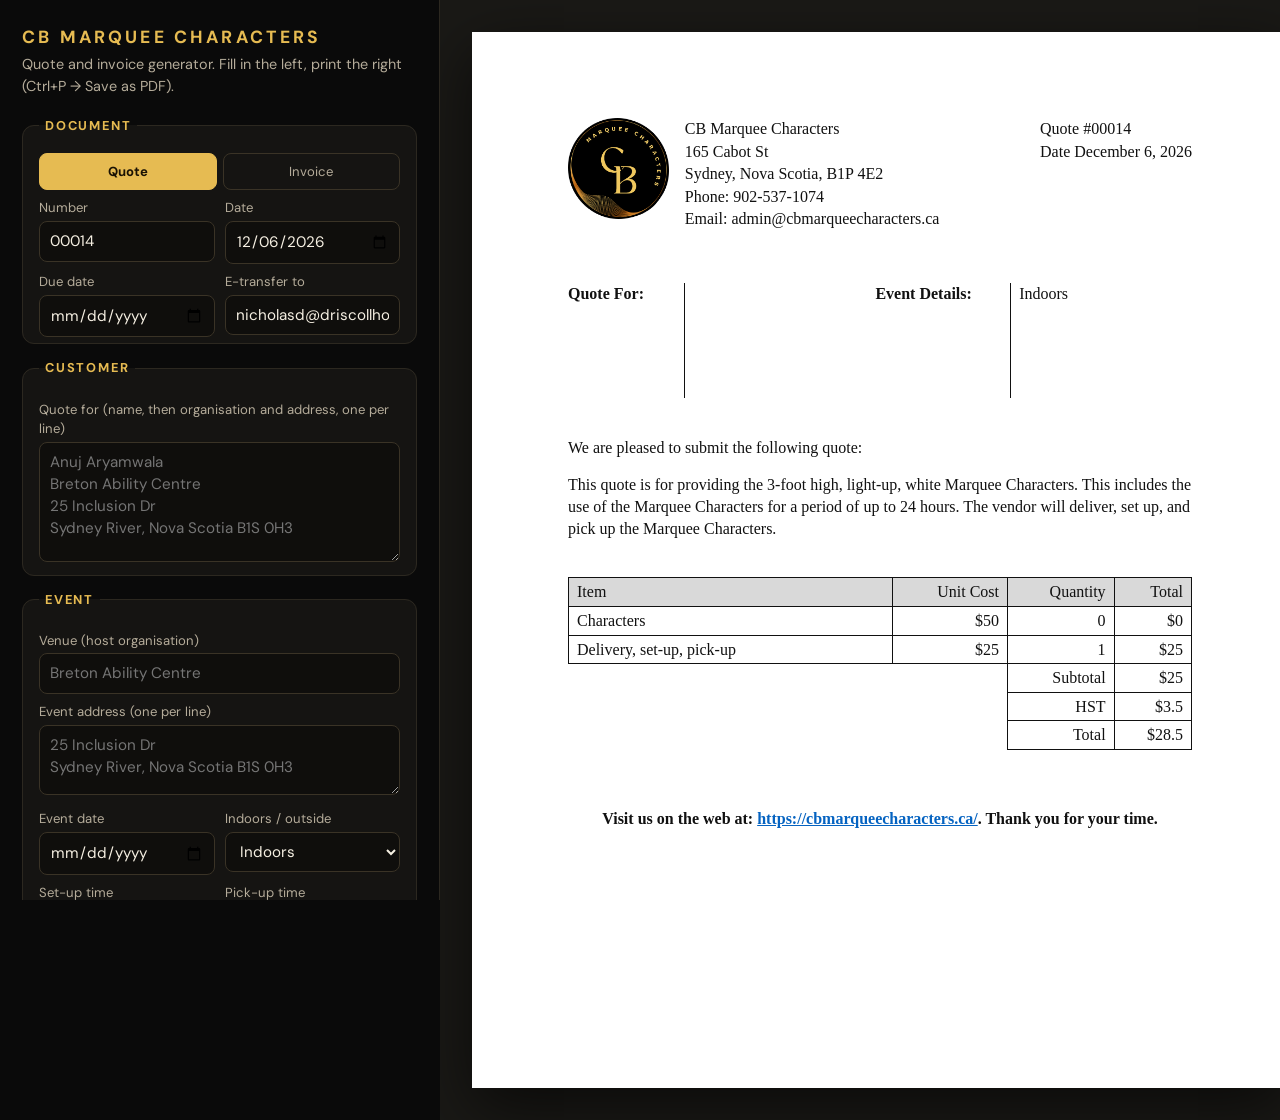
==== quote/index.html @ 319dde06 "Rendered 3D letters in the word preview, plus a private quote generator - images/3d: Cycles renders " ====
<!doctype html>
<html lang="en-CA">
<head>
  <meta charset="utf-8">
  <meta name="viewport" content="width=device-width, initial-scale=1">
  <meta name="robots" content="noindex, nofollow">
  <title>Quote generator</title>
  <link rel="icon" href="../images/favicon.png" type="image/png">
  <link rel="preconnect" href="https://fonts.googleapis.com">
  <link rel="preconnect" href="https://fonts.gstatic.com" crossorigin>
  <link href="https://fonts.googleapis.com/css2?family=DM+Sans:opsz,wght@9..40,400;9..40,500;9..40,700&display=swap" rel="stylesheet">
  <style>
    :root {
      --black: #0a0a0a; --raised: #151412; --line: #2c2820; --text: #f5efe2; --muted: #b5ac9a;
      --gold: #e6bb52; --gold-ink: #1a1204;
    }
    * { box-sizing: border-box; }
    body { margin: 0; background: var(--black); color: var(--text); font: 15px/1.5 "DM Sans", system-ui, sans-serif; }
    .app { display: grid; grid-template-columns: minmax(320px, 440px) 1fr; min-height: 100vh; }
    .panel { padding: 24px 22px 60px; border-right: 1px solid var(--line); overflow-y: auto; max-height: 100vh; position: sticky; top: 0; }
    .panel h1 { font-size: 1.1rem; letter-spacing: 0.18em; text-transform: uppercase; color: var(--gold); margin: 0 0 4px; }
    .panel p.hint { color: var(--muted); font-size: 0.9rem; margin: 0 0 18px; }
    fieldset { border: 1px solid var(--line); border-radius: 12px; padding: 14px 16px 6px; margin: 0 0 14px; background: var(--raised); }
    legend { padding: 0 6px; color: var(--gold); font-weight: 700; font-size: 0.8rem; letter-spacing: 0.14em; text-transform: uppercase; }
    label { display: block; font-size: 0.82rem; color: var(--muted); margin: 8px 0 3px; }
    input, select, textarea { width: 100%; background: #0f0e0c; color: var(--text); border: 1px solid #3a3326; border-radius: 8px; padding: 8px 10px; font: inherit; font-size: 0.95rem; }
    input:focus, select:focus, textarea:focus { outline: 2px solid var(--gold); outline-offset: 0; border-color: var(--gold); }
    textarea { min-height: 120px; resize: vertical; line-height: 1.45; }
    .row { display: grid; grid-template-columns: 1fr 1fr; gap: 10px; }
    .row3 { display: grid; grid-template-columns: 1fr 1fr 1fr; gap: 10px; }
    .seg { display: flex; gap: 6px; margin-top: 4px; }
    .seg label { flex: 1; margin: 0; }
    .seg input { display: none; }
    .seg span { display: block; text-align: center; padding: 8px; border: 1px solid #3a3326; border-radius: 8px; cursor: pointer; color: var(--muted); }
    .seg input:checked + span { background: var(--gold); color: var(--gold-ink); border-color: var(--gold); font-weight: 700; }
    .check { display: flex; align-items: center; gap: 8px; margin: 10px 0 6px; color: var(--text); font-size: 0.92rem; }
    .check input { width: auto; }
    .actions { display: flex; gap: 10px; flex-wrap: wrap; margin-top: 6px; }
    button { font: inherit; font-weight: 700; border-radius: 999px; padding: 11px 20px; cursor: pointer; border: 1px solid var(--gold); background: var(--gold); color: var(--gold-ink); }
    button.ghost { background: transparent; color: var(--text); border-color: #5a4c2c; }
    .totals { font-size: 0.9rem; color: var(--muted); margin-top: 10px; }
    .totals strong { color: var(--gold); font-size: 1.05rem; }
    fieldset.private { border-style: dashed; border-color: #5a4c2c; }
    .maplink { display: block; padding: 8px 10px; border: 1px solid #3a3326; border-radius: 8px; color: var(--gold); text-decoration: none; font-size: 0.9rem; text-align: center; }
    .maplink:hover { border-color: var(--gold); }

    .preview-wrap { padding: 32px; overflow: auto; background: #1a1916; }
    /* The document: US Letter, 1" margins, like the Word originals. */
    .doc { width: 8.5in; min-height: 11in; margin: 0 auto; background: #fff; color: #111; padding: 0.9in 1in 0.8in; font: 12pt/1.35 Cambria, "Times New Roman", Georgia, serif; box-shadow: 0 20px 60px rgba(0,0,0,0.6); }
    .doc .head { display: flex; justify-content: space-between; align-items: flex-start; gap: 24px; }
    .doc .from { display: flex; gap: 16px; align-items: flex-start; }
    .doc .from img { width: 1.05in; height: 1.05in; }
    .doc .from div, .doc .meta { line-height: 1.4; }
    .doc .meta { text-align: left; white-space: nowrap; }
    .doc .parties { display: grid; grid-template-columns: 1.1in 1fr 1.3in 1fr; gap: 0 10px; margin-top: 0.55in; }
    .doc .parties b { font-weight: 700; }
    .doc .parties .col { border-left: 1px solid #111; padding-left: 8px; min-height: 1.2in; white-space: pre-line; }
    .doc .intro { margin-top: 0.4in; }
    .doc .body { margin-top: 10px; text-align: left; }
    .doc .body em { font-style: italic; }
    .doc table { border-collapse: collapse; margin: 0.4in 0 0 auto; width: 100%; }
    .doc th, .doc td { border: 1px solid #111; padding: 3px 8px; }
    .doc th { background: #d9d9d9; font-weight: 400; text-align: left; }
    .doc td.n, .doc th.n { text-align: right; }
    .doc tr.sum td { border: none; }
    .doc tr.sum td.lbl { text-align: right; border: 1px solid #111; }
    .doc tr.sum td.n { border: 1px solid #111; }
    .doc .pay { margin-top: 0.3in; }
    .doc .foot { margin-top: 0.6in; text-align: center; font-weight: 700; }
    .doc .foot a { color: #0563c1; }

    @media (max-width: 980px) { .app { grid-template-columns: 1fr; } .panel { position: static; max-height: none; border-right: 0; border-bottom: 1px solid var(--line); } .preview-wrap { padding: 16px; } .doc { transform-origin: top left; } }
    @media print {
      @page { size: letter; margin: 0; }
      body { background: #fff; }
      .app { display: block; }
      .panel { display: none !important; }
      .preview-wrap { padding: 0; background: #fff; overflow: visible; }
      .doc { box-shadow: none; margin: 0; min-height: auto; }
    }
  </style>
</head>
<body>
<div class="app">
  <aside class="panel">
    <h1>CB Marquee Characters</h1>
    <p class="hint">Quote and invoice generator. Fill in the left, print the right (Ctrl+P → Save as PDF).</p>

    <fieldset>
      <legend>Document</legend>
      <div class="seg">
        <label><input type="radio" name="kind" value="Quote" checked><span>Quote</span></label>
        <label><input type="radio" name="kind" value="Invoice"><span>Invoice</span></label>
      </div>
      <div class="row">
        <div><label for="num">Number</label><input id="num" inputmode="numeric" placeholder="00014"></div>
        <div><label for="date">Date</label><input id="date" type="date"></div>
      </div>
      <div class="row" id="due-row" hidden>
        <div><label for="due">Due date</label><input id="due" type="date"></div>
        <div><label for="etransfer">E-transfer to</label><input id="etransfer" value="nicholasd@driscollholdingsinc.com"></div>
      </div>
    </fieldset>

    <fieldset>
      <legend>Customer</legend>
      <label for="cust">Quote for (name, then organisation and address, one per line)</label>
      <textarea id="cust" placeholder="Anuj Aryamwala&#10;Breton Ability Centre&#10;25 Inclusion Dr&#10;Sydney River, Nova Scotia B1S 0H3"></textarea>
    </fieldset>

    <fieldset>
      <legend>Event</legend>
      <label for="venue">Venue (host organisation)</label><input id="venue" placeholder="Breton Ability Centre">
      <label for="addr">Event address (one per line)</label><textarea id="addr" style="min-height:70px" placeholder="25 Inclusion Dr&#10;Sydney River, Nova Scotia B1S 0H3"></textarea>
      <div class="row">
        <div><label for="edate">Event date</label><input id="edate" type="date"></div>
        <div><label for="where">Indoors / outside</label>
          <select id="where"><option>Indoors</option><option>Outside</option></select></div>
      </div>
      <div class="row">
        <div><label for="setup">Set-up time</label><input id="setup" placeholder="11:00 am"></div>
        <div><label for="pickup">Pick-up time</label><input id="pickup" placeholder="TBD"></div>
      </div>
    </fieldset>

    <fieldset>
      <legend>Characters</legend>
      <label for="word">What they'll spell</label><input id="word" placeholder="50 YEARS" autocapitalize="characters">
      <div class="row">
        <div><label for="size">Size</label>
          <select id="size"><option value="3-foot">3-foot</option><option value="4-foot">4-foot</option><option value="3-foot and 4-foot">3-foot and 4-foot</option></select></div>
        <div><label for="qty">Quantity</label><input id="qty" type="number" min="0" step="1"></div>
      </div>
      <div class="row3">
        <div><label for="price">List price</label><input id="price" type="number" value="50" step="1"></div>
        <div><label for="disc">Discount / char</label><input id="disc" type="number" value="0" step="5"></div>
        <div><label for="hst">HST %</label><input id="hst" type="number" value="14" step="0.5"></div>
      </div>
      <div class="row">
        <div><label for="delivery">Delivery, set-up, pick-up</label><input id="delivery" type="number" value="25" step="5"></div>
        <div><label for="delmode">Delivery line</label>
          <select id="delmode"><option value="charge">Charged</option><option value="waived">Waived</option><option value="none">Customer picks up</option></select></div>
      </div>
      <label class="check"><input type="checkbox" id="cord"> Customer provides the extension cord</label>
    </fieldset>

    <fieldset>
      <legend>Wording</legend>
      <label for="desc">Description (auto-written from the fields; edit freely)</label>
      <textarea id="desc"></textarea>
      <button type="button" class="ghost" id="regen" style="margin-top:8px;padding:7px 14px;font-size:0.85rem">Rewrite from fields</button>
    </fieldset>

    <fieldset class="private">
      <legend>For you only (not printed)</legend>
      <p class="hint" style="margin:6px 0 0">Gas to deliver and pick up. Two round trips from 165 Cabot St unless you change it.</p>
      <div class="row3">
        <div><label for="km">One-way km</label><input id="km" type="number" min="0" step="1" placeholder="12"></div>
        <div><label for="trips">Round trips</label><input id="trips" type="number" min="1" step="1" value="2"></div>
        <div><label for="l100">L / 100 km</label><input id="l100" type="number" min="1" step="0.5" value="12"></div>
      </div>
      <div class="row">
        <div><label for="gas">Gas price $/L</label><input id="gas" type="number" min="0" step="0.01" value="1.60"></div>
        <div><label>&nbsp;</label><a class="maplink" id="maplink" href="#" target="_blank" rel="noopener">Check distance on Google Maps ↗</a></div>
      </div>
      <div class="totals" id="fuel"></div>
    </fieldset>

    <div class="totals" id="totals"></div>
    <div class="actions">
      <button type="button" id="print">Print / save PDF</button>
      <button type="button" class="ghost" id="reset">Clear</button>
    </div>
  </aside>

  <main class="preview-wrap">
    <article class="doc" id="doc">
      <div class="head">
        <div class="from">
          <img src="../images/logo.png" alt="">
          <div>CB Marquee Characters<br>165 Cabot St<br>Sydney, Nova Scotia, B1P 4E2<br>Phone: 902-537-1074<br>Email: admin@cbmarqueecharacters.ca<span id="pay-line"></span></div>
        </div>
        <div class="meta"><span id="m-kind">Quote</span> #<span id="m-num">00014</span><br>Date <span id="m-date"></span><span id="m-due"></span></div>
      </div>

      <div class="parties">
        <b id="p-label">Quote For:</b><div class="col" id="p-cust"></div>
        <b>Event Details:</b><div class="col" id="p-event"></div>
      </div>

      <p class="intro" id="p-intro">We are pleased to submit the following quote:</p>
      <p class="body" id="p-desc"></p>

      <table>
        <thead><tr><th style="width:52%">Item</th><th class="n">Unit Cost</th><th class="n">Quantity</th><th class="n">Total</th></tr></thead>
        <tbody id="p-rows"></tbody>
      </table>

      <p class="pay" id="p-pay" hidden></p>
      <p class="foot">Visit us on the web at: <a href="https://cbmarqueecharacters.ca/">https://cbmarqueecharacters.ca/</a>. Thank you for your time.</p>
    </article>
  </main>
</div>

<script>
const $ = (id) => document.getElementById(id);
const fields = ['num','date','due','etransfer','cust','venue','addr','edate','where','setup','pickup','word','size','qty','price','disc','hst','delivery','delmode','cord','desc','km','trips','l100','gas'];
const STORE = 'cbmc-quote-draft';
let descTouched = false;

const money = (n) => '$' + (Math.round(n * 100) / 100).toLocaleString('en-CA', { minimumFractionDigits: 0, maximumFractionDigits: 2 });
const longDate = (iso) => iso ? new Date(iso + 'T12:00:00').toLocaleDateString('en-CA', { year: 'numeric', month: 'long', day: 'numeric' }) : '';
const kind = () => document.querySelector('input[name=kind]:checked').value;
const charCount = (w) => w.replace(/\s/g, '').length;

function writeDescription() {
  const q = kind() === 'Quote';
  const word = $('word').value.trim().toUpperCase();
  const venue = $('venue').value.trim();
  const hosted = venue ? ` for an event hosted by${$('where').value === 'Outside' || /centre|center|hall|church|school|park/i.test(venue) ? ' and at' : ''} the ${venue}` : '';
  let s = `This ${q ? 'quote' : 'invoice'} is for providing the ${$('size').value} high, light-up, white Marquee Characters${word ? ' ' + word : ''}${hosted}. This includes the use of the Marquee Characters for a period of up to 24 hours.`;
  const mode = $('delmode').value;
  if (mode === 'none') {
    s += ' The customer will pick up and return the Marquee Characters at 165 Cabot St, Sydney NS.';
  } else {
    s += ' The vendor will deliver, set up, and pick up the Marquee Characters.';
    const su = $('setup').value.trim(), pu = $('pickup').value.trim();
    if (su || pu) s += ` The set-up time is ${su || 'TBD'} and the pick-up time is ${pu || 'TBD'}.`;
  }
  const disc = Number($('disc').value) || 0;
  if (disc > 0) s += ` The price has been discounted by $${disc} per character.`;
  if (mode === 'waived') s += ' The delivery fee has been waived.';
  if ($('cord').checked) s += ` Electrical extension cord is to be provided by ${venue ? 'the ' + venue : 'the customer'}.`;
  return s;
}

function render() {
  const q = kind() === 'Quote';
  $('due-row').hidden = q;
  $('m-kind').textContent = kind();
  $('m-num').textContent = ($('num').value || '').padStart(5, '0') || '00000';
  $('m-date').textContent = longDate($('date').value);
  $('m-due').innerHTML = (!q && $('due').value) ? `<br>Due Date ${longDate($('due').value)}` : '';
  $('p-label').textContent = q ? 'Quote For:' : 'Invoice For:';
  $('p-intro').textContent = q ? 'We are pleased to submit the following quote:' : 'Invoice for the following:';
  $('p-cust').textContent = $('cust').value;
  const ev = [$('where').value, $('venue').value, $('addr').value, longDate($('edate').value)].filter(Boolean).join('\n');
  $('p-event').textContent = ev;
  $('pay-line').innerHTML = q ? '' : `<br>Pay e-transfer to: ${$('etransfer').value}`;

  if (!descTouched) $('desc').value = writeDescription();
  const d = $('desc').value;
  const m = d.match(/(The price has been discounted by \$\d+ per character\.)/);
  $('p-desc').innerHTML = m ? d.replace(m[1], `<em>${m[1]}</em>`) : d;

  const qty = Number($('qty').value) || 0;
  const unit = Math.max(0, (Number($('price').value) || 0) - (Number($('disc').value) || 0));
  const del = Number($('delivery').value) || 0;
  const mode = $('delmode').value;
  const delTotal = mode === 'charge' ? del : 0;
  const sub = qty * unit + delTotal;
  const hst = sub * (Number($('hst').value) || 0) / 100;
  const rows = [`<tr><td>Characters</td><td class="n">${money(unit)}</td><td class="n">${qty}</td><td class="n">${money(qty * unit)}</td></tr>`];
  if (mode === 'charge') rows.push(`<tr><td>Delivery, set-up, pick-up</td><td class="n">${money(del)}</td><td class="n">1</td><td class="n">${money(del)}</td></tr>`);
  if (mode === 'waived') rows.push(`<tr><td>Delivery, set-up, pick-up</td><td class="n">${money(del)}</td><td class="n">1</td><td class="n">(Waived) $0</td></tr>`);
  rows.push(`<tr class="sum"><td></td><td></td><td class="lbl">Subtotal</td><td class="n">${money(sub)}</td></tr>`);
  rows.push(`<tr class="sum"><td></td><td></td><td class="lbl">HST</td><td class="n">${money(hst)}</td></tr>`);
  rows.push(`<tr class="sum"><td></td><td></td><td class="lbl">Total</td><td class="n">${money(sub + hst)}</td></tr>`);
  $('p-rows').innerHTML = rows.join('');
  $('p-pay').hidden = q || !$('due').value;
  $('p-pay').textContent = q ? '' : `Please make payment by ${longDate($('due').value)} via e-transfer to ${$('etransfer').value}. Thank you for choosing CB Marquee Characters!`;
  $('totals').innerHTML = `${qty} characters × ${money(unit)}${delTotal ? ' + ' + money(delTotal) + ' delivery' : ''} = ${money(sub)} · HST ${money(hst)} · <strong>Total ${money(sub + hst)}</strong>`;

  // private fuel estimate: one-way km × 2 legs × round trips
  const km = Number($('km').value) || 0, trips = Number($('trips').value) || 0;
  const litres = km * 2 * trips * (Number($('l100').value) || 0) / 100;
  const fuel = litres * (Number($('gas').value) || 0);
  const dest = [$('venue').value, $('addr').value.split(String.fromCharCode(10)).join(', ')].filter(Boolean).join(', ');
  $('maplink').href = 'https://www.google.com/maps/dir/?api=1&origin=' + encodeURIComponent('165 Cabot St, Sydney, NS B1P 4E2') + '&destination=' + encodeURIComponent(dest || 'Sydney, NS');
  $('fuel').innerHTML = km
    ? `${km * 2 * trips} km driven · ${litres.toFixed(1)} L · <strong>about $${fuel.toFixed(2)} in gas</strong>${delTotal ? ` against a $${delTotal} delivery fee` : mode === 'waived' ? ' with delivery waived' : ''}`
    : 'Enter the one-way distance to see the gas cost.';

  const draft = {}; fields.forEach((f) => draft[f] = $(f).type === 'checkbox' ? $(f).checked : $(f).value); draft.kind = kind(); draft.descTouched = descTouched;
  try { localStorage.setItem(STORE, JSON.stringify(draft)); } catch (e) {}
}

function load() {
  let d = null; try { d = JSON.parse(localStorage.getItem(STORE)); } catch (e) {}
  const today = new Date(); const iso = today.toLocaleDateString('en-CA');
  if (d) {
    fields.forEach((f) => { if (f in d) { if ($(f).type === 'checkbox') $(f).checked = d[f]; else $(f).value = d[f]; } });
    document.querySelector(`input[name=kind][value=${d.kind || 'Quote'}]`).checked = true;
    descTouched = !!d.descTouched;
  } else {
    $('date').value = iso; $('num').value = '00014';
  }
  if (!$('date').value) $('date').value = iso;
}

document.querySelectorAll('input, select, textarea').forEach((el) => {
  el.addEventListener('input', (e) => {
    if (e.target.id === 'word') { const n = charCount(e.target.value); if (n) $('qty').value = n; }
    if (e.target.id === 'desc') descTouched = true;
    render();
  });
  el.addEventListener('change', render);
});
$('regen').addEventListener('click', () => { descTouched = false; render(); });
$('print').addEventListener('click', () => window.print());
$('reset').addEventListener('click', () => {
  if (!confirm('Clear the form?')) return;
  const keep = { num: String(Number($('num').value || 0) + 1).padStart(5, '0'), price: $('price').value, hst: $('hst').value, delivery: $('delivery').value, etransfer: $('etransfer').value, trips: $('trips').value, l100: $('l100').value, gas: $('gas').value };
  localStorage.removeItem(STORE); descTouched = false;
  fields.forEach((f) => { if ($(f).type === 'checkbox') $(f).checked = false; else if (!(f in keep)) $(f).value = ''; });
  Object.entries(keep).forEach(([k, v]) => $(k).value = v);
  $('date').value = new Date().toLocaleDateString('en-CA'); $('disc').value = 0; $('delmode').value = 'charge'; $('size').value = '3-foot'; $('where').value = 'Indoors';
  document.querySelector('input[name=kind][value=Quote]').checked = true;
  render();
});
load(); render();
</script>
</body>
</html>
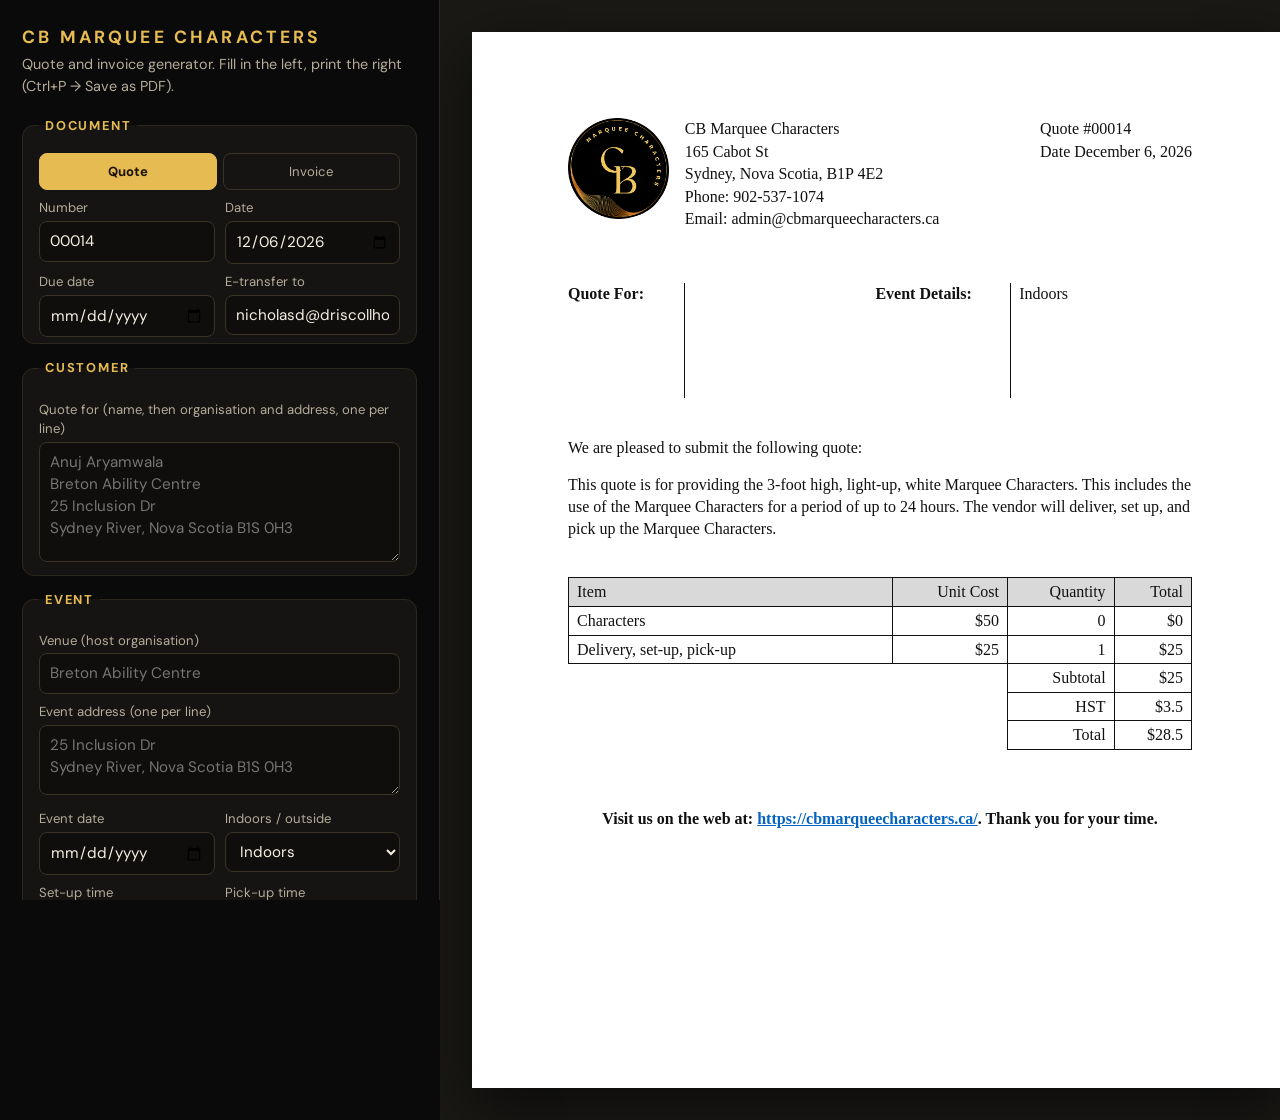
==== commit 79a6b76c: "Letters at 3 ft, numbers at 4 ft; 3D viewer; caption and quote fixes - Letters rebuilt at 0.755 x th" ====
--- a/quote/index.html
+++ b/quote/index.html
@@ -127,7 +127,7 @@
       <legend>Characters</legend>
       <label for="word">What they'll spell</label><input id="word" placeholder="50 YEARS" autocapitalize="characters">
       <div class="row">
-        <div><label for="size">Size</label>
+        <div><label for="size">Size (letters are 3-foot, numbers 4-foot)</label>
           <select id="size"><option value="3-foot">3-foot</option><option value="4-foot">4-foot</option><option value="3-foot and 4-foot">3-foot and 4-foot</option></select></div>
         <div><label for="qty">Quantity</label><input id="qty" type="number" min="0" step="1"></div>
       </div>
@@ -300,7 +300,11 @@
 
 document.querySelectorAll('input, select, textarea').forEach((el) => {
   el.addEventListener('input', (e) => {
-    if (e.target.id === 'word') { const n = charCount(e.target.value); if (n) $('qty').value = n; }
+    if (e.target.id === 'word') {
+      const n = charCount(e.target.value); if (n) $('qty').value = n;
+      const hasLetters = /[A-Za-z]/.test(e.target.value), hasDigits = /[0-9]/.test(e.target.value);
+      $('size').value = hasLetters && hasDigits ? '3-foot and 4-foot' : hasDigits ? '4-foot' : '3-foot';
+    }
     if (e.target.id === 'desc') descTouched = true;
     render();
   });
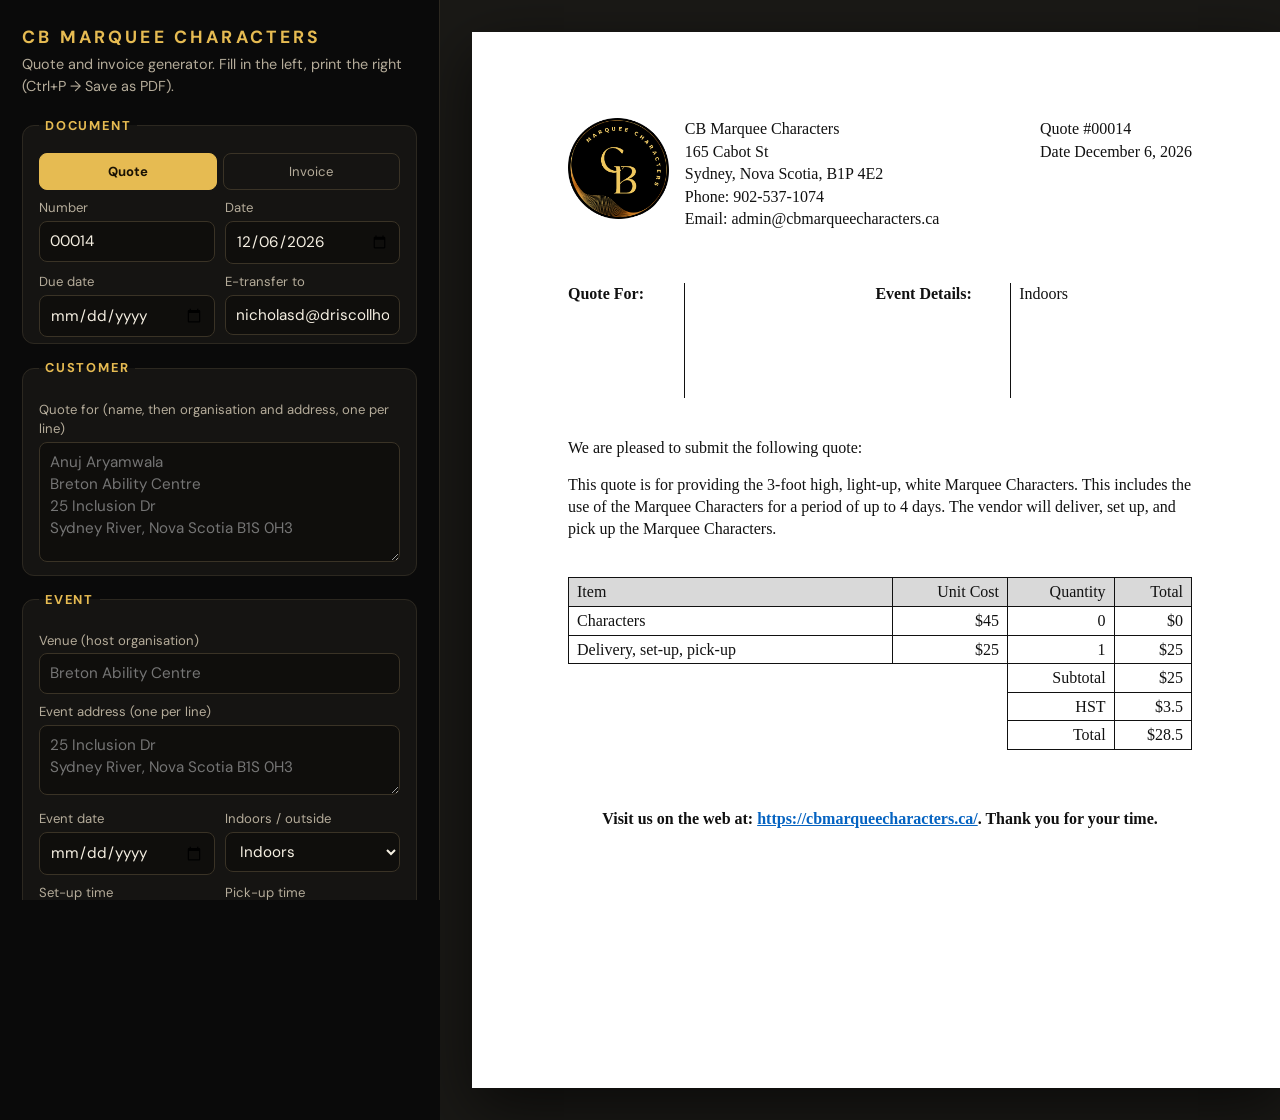
==== commit 815bcb21: "White paint, warm LEDs, and the wiring on the back of every character - Blender build adds socket ho" ====
--- a/quote/index.html
+++ b/quote/index.html
@@ -132,7 +132,7 @@
         <div><label for="qty">Quantity</label><input id="qty" type="number" min="0" step="1"></div>
       </div>
       <div class="row3">
-        <div><label for="price">List price</label><input id="price" type="number" value="50" step="1"></div>
+        <div><label for="price">List price</label><input id="price" type="number" value="45" step="1"></div>
         <div><label for="disc">Discount / char</label><input id="disc" type="number" value="0" step="5"></div>
         <div><label for="hst">HST %</label><input id="hst" type="number" value="14" step="0.5"></div>
       </div>
@@ -218,7 +218,7 @@
   const word = $('word').value.trim().toUpperCase();
   const venue = $('venue').value.trim();
   const hosted = venue ? ` for an event hosted by${$('where').value === 'Outside' || /centre|center|hall|church|school|park/i.test(venue) ? ' and at' : ''} the ${venue}` : '';
-  let s = `This ${q ? 'quote' : 'invoice'} is for providing the ${$('size').value} high, light-up, white Marquee Characters${word ? ' ' + word : ''}${hosted}. This includes the use of the Marquee Characters for a period of up to 24 hours.`;
+  let s = `This ${q ? 'quote' : 'invoice'} is for providing the ${$('size').value} high, light-up, white Marquee Characters${word ? ' ' + word : ''}${hosted}. This includes the use of the Marquee Characters for a period of up to 4 days.`;
   const mode = $('delmode').value;
   if (mode === 'none') {
     s += ' The customer will pick up and return the Marquee Characters at 165 Cabot St, Sydney NS.';
